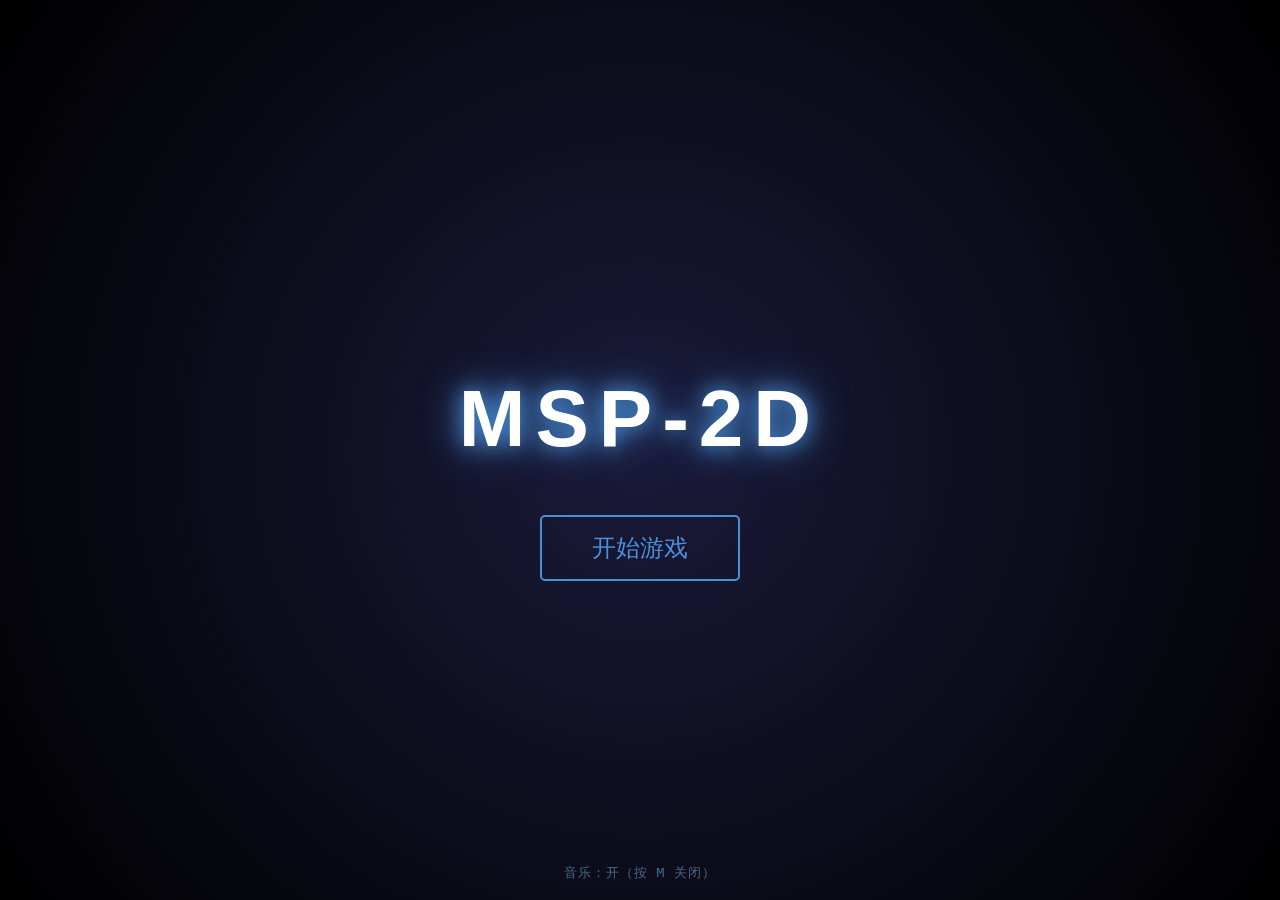
==== index.html @ 9df53781 "chore: 项目初始化 - 主菜单 index.html（含 BGM 播放 / M 键开关） - 组织信息与 logo - 背景音乐 miaosic/BGM-Higher.mp3 - .gitign" ====
<!DOCTYPE html>
<html lang="zh-CN">
<head>
    <meta charset="UTF-8">
    <meta name="viewport" content="width=device-width, initial-scale=1.0, maximum-scale=1.0, user-scalable=no">
    <title>MSP2D - 主菜单</title>
    <style>
        body {
            margin: 0;
            background: radial-gradient(circle at center, #1a1a3a 0%, #000 100%);
            display: flex;
            flex-direction: column;
            justify-content: center;
            align-items: center;
            height: 100vh;
            font-family: 'Segoe UI', sans-serif;
            color: white;
            overflow: hidden;
        }
        h1 {
            font-size: 80px;
            letter-spacing: 10px;
            text-shadow: 0 0 20px #4a90d9, 0 0 40px #4a90d9;
            margin-bottom: 50px;
            animation: pulse 3s infinite alternate;
        }
        @keyframes pulse {
            0% { opacity: 0.8; }
            100% { opacity: 1; }
        }
        .btn {
            padding: 15px 50px;
            font-size: 24px;
            background: transparent;
            color: #4a90d9;
            border: 2px solid #4a90d9;
            border-radius: 5px;
            cursor: pointer;
            transition: all 0.3s;
            text-decoration: none;
        }
        .btn:hover {
            background: #4a90d9;
            color: #fff;
            box-shadow: 0 0 30px #4a90d9;
        }
        #bgm-hint {
            position: absolute; bottom: 18px; left: 50%; transform: translateX(-50%);
            color: #4a6a8a; font-size: 13px; font-family: monospace;
            letter-spacing: 1px; pointer-events: none;
        }
    </style>
</head>
<body>
    <h1>MSP-2D</h1>
    <a href="play-main.html" class="btn">开始游戏</a>
    <div id="bgm-hint">音乐加载中...</div>

    <script>
        // ==================== 背景音乐：miaosic / Higher ====================
        const bgm = new Audio('miaosic/BGM-Higher.mp3');
        bgm.loop = true;
        bgm.volume = 0.45;

        let bgmMuted = false;
        try { bgmMuted = localStorage.getItem('msp2d-bgm-muted') === '1'; } catch (e) {}

        function startBgm() {
            if (bgmMuted) return;
            try {
                const p = bgm.play();
                if (p && p.catch) p.catch(() => {});   // 浏览器不让自动播放就先算了
            } catch (e) {}
        }

        // 浏览器规定：必须先有用户操作（点击 / 按键）才允许放声音
        window.addEventListener('pointerdown', startBgm);
        window.addEventListener('keydown', startBgm);
        startBgm();   // 有些浏览器允许直接播，先试一次

        function updateBgmHint() {
            const el = document.getElementById('bgm-hint');
            if (!el) return;
            el.innerText = bgmMuted ? '音乐：关（按 M 打开）' : '音乐：开（按 M 关闭）';
        }

        function toggleBgm() {
            bgmMuted = !bgmMuted;
            try { localStorage.setItem('msp2d-bgm-muted', bgmMuted ? '1' : '0'); } catch (e) {}
            if (bgmMuted) {
                bgm.pause();
            } else {
                bgm.volume = 0.45;
                startBgm();
            }
            updateBgmHint();
        }

        window.addEventListener('keydown', (e) => { if (e.code === 'KeyM') toggleBgm(); });
        if (bgmMuted) bgm.volume = 0;
        updateBgmHint();
    </script>
</body>
</html>
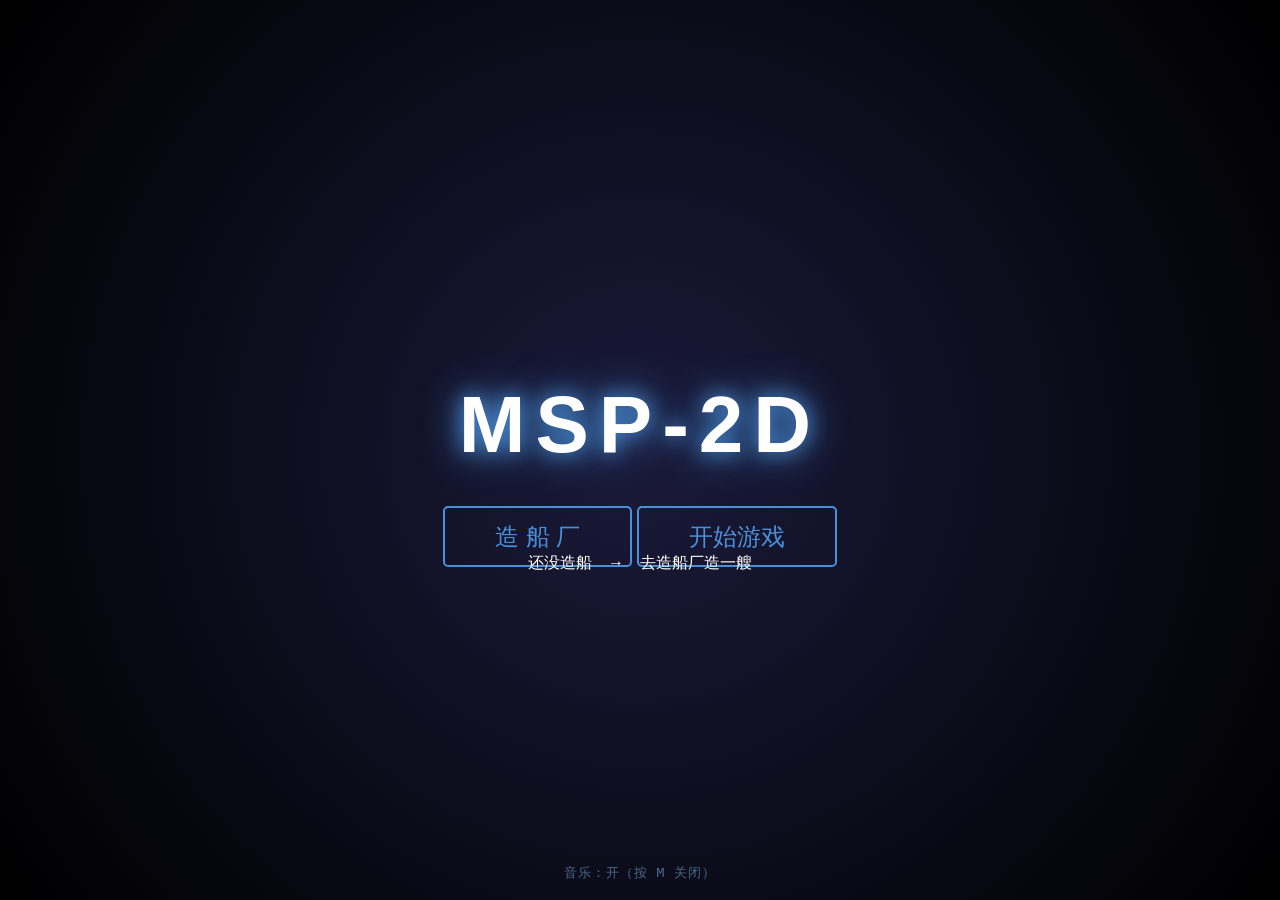
==== commit 9086a113: "feat(build): 造船厂 + 部件化飞船 + 更大的星球 新页面 build.html（造船厂）： - 自由摆放式：左侧部件库，中间网格画布，拖动放置 - 三种部件：控制舱 / 燃料箱 / 发" ====
--- a/index.html
+++ b/index.html
@@ -43,6 +43,11 @@
             background: #4a90d9;
             color: #fff;
             box-shadow: 0 0 30px #4a90d9;
+        .menu-row { display: flex; gap: 22px; flex-wrap: wrap; justify-content: center; }
+        #ship-line {
+            margin-top: 26px; color: #6b86a6; font-size: 14px;
+            font-family: monospace; letter-spacing: 1px;
+        }
         }
         #bgm-hint {
             position: absolute; bottom: 18px; left: 50%; transform: translateX(-50%);
@@ -53,7 +58,11 @@
 </head>
 <body>
     <h1>MSP-2D</h1>
-    <a href="play-main.html" class="btn">开始游戏</a>
+    <div class="menu-row">
+        <a href="build.html" class="btn">造 船 厂</a>
+        <a href="play-main.html" class="btn">开始游戏</a>
+    </div>
+    <div id="ship-line">当前飞船：读取中...</div>
     <div id="bgm-hint">音乐加载中...</div>
 
     <script>
@@ -97,6 +106,37 @@
         }
 
         window.addEventListener('keydown', (e) => { if (e.code === 'KeyM') toggleBgm(); });
+
+        // ==================== 显示当前飞船 ====================
+        (async function showShip() {
+            const el = document.getElementById('ship-line');
+            let ship = null;
+            try {
+                const r = await fetch('/api/ship');
+                const d = await r.json();
+                if (d && d.ship) ship = d.ship;
+            } catch (e) { /* 没服务器就读本地的 */ }
+            if (!ship) {
+                try {
+                    const raw = localStorage.getItem('msp2d-ship');
+                    if (raw) ship = JSON.parse(raw);
+                } catch (e) {}
+            }
+            if (!ship || !Array.isArray(ship.parts) || ship.parts.length === 0) {
+                el.innerText = '还没造船　→　去造船厂造一艘';
+                return;
+            }
+            const n = { capsule: 0, tank: 0, engine: 0 };
+            let mass = 0, thrust = 0, fuel = 0;
+            for (const p of ship.parts) {
+                if (p.type === 'capsule') { n.capsule++; mass += 30; }
+                if (p.type === 'tank') { n.tank++; mass += 20; fuel += 40; }
+                if (p.type === 'engine') { n.engine++; mass += 25; thrust += 80000; }
+            }
+            el.innerText = '当前飞船：' + (ship.name || '无名')
+                + '　|　控制舱 ' + n.capsule + '　燃料箱 ' + n.tank + '　发动机 ' + n.engine
+                + '　|　质量 ' + (mass + fuel) + '　推力 ' + thrust;
+        })();
         if (bgmMuted) bgm.volume = 0;
         updateBgmHint();
     </script>
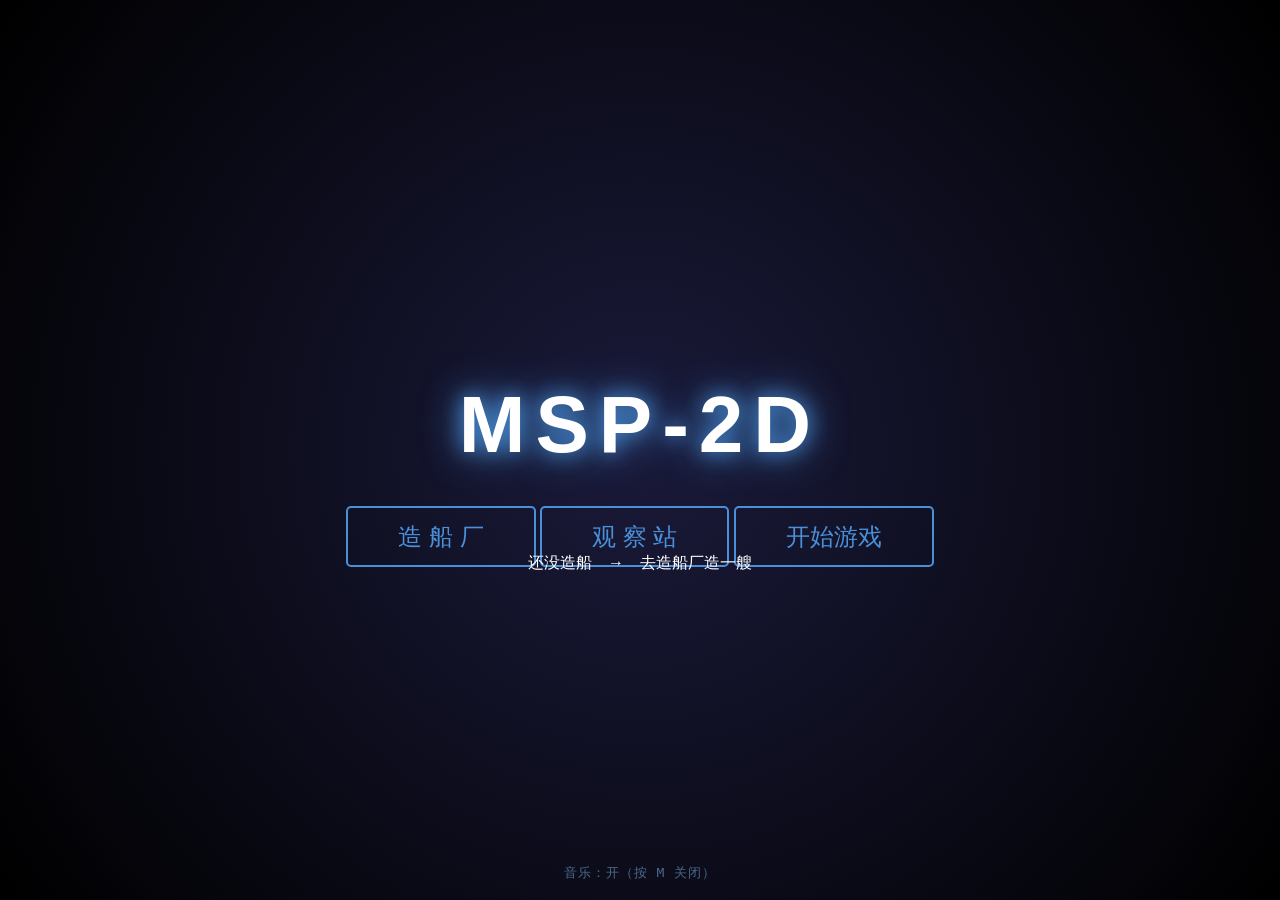
==== commit d3ca5b68: "﻿feat(station): 喵星地面观察站 —— 航天器管理页 新页面 station.html： - 顶部显示当前星球（半径、是否服务器在线） - 列出所有航天器：玩家操控的那艘 + 分离出去的" ====
--- a/index.html
+++ b/index.html
@@ -1,144 +1,146 @@
-<!DOCTYPE html>
-<html lang="zh-CN">
-<head>
-    <meta charset="UTF-8">
-    <meta name="viewport" content="width=device-width, initial-scale=1.0, maximum-scale=1.0, user-scalable=no">
-    <title>MSP2D - 主菜单</title>
-    <style>
-        body {
-            margin: 0;
-            background: radial-gradient(circle at center, #1a1a3a 0%, #000 100%);
-            display: flex;
-            flex-direction: column;
-            justify-content: center;
-            align-items: center;
-            height: 100vh;
-            font-family: 'Segoe UI', sans-serif;
-            color: white;
-            overflow: hidden;
-        }
-        h1 {
-            font-size: 80px;
-            letter-spacing: 10px;
-            text-shadow: 0 0 20px #4a90d9, 0 0 40px #4a90d9;
-            margin-bottom: 50px;
-            animation: pulse 3s infinite alternate;
-        }
-        @keyframes pulse {
-            0% { opacity: 0.8; }
-            100% { opacity: 1; }
-        }
-        .btn {
-            padding: 15px 50px;
-            font-size: 24px;
-            background: transparent;
-            color: #4a90d9;
-            border: 2px solid #4a90d9;
-            border-radius: 5px;
-            cursor: pointer;
-            transition: all 0.3s;
-            text-decoration: none;
-        }
-        .btn:hover {
-            background: #4a90d9;
-            color: #fff;
-            box-shadow: 0 0 30px #4a90d9;
-        .menu-row { display: flex; gap: 22px; flex-wrap: wrap; justify-content: center; }
-        #ship-line {
-            margin-top: 26px; color: #6b86a6; font-size: 14px;
-            font-family: monospace; letter-spacing: 1px;
-        }
-        }
-        #bgm-hint {
-            position: absolute; bottom: 18px; left: 50%; transform: translateX(-50%);
-            color: #4a6a8a; font-size: 13px; font-family: monospace;
-            letter-spacing: 1px; pointer-events: none;
-        }
-    </style>
-</head>
-<body>
-    <h1>MSP-2D</h1>
-    <div class="menu-row">
-        <a href="build.html" class="btn">造 船 厂</a>
-        <a href="play-main.html" class="btn">开始游戏</a>
-    </div>
-    <div id="ship-line">当前飞船：读取中...</div>
-    <div id="bgm-hint">音乐加载中...</div>
-
-    <script>
-        // ==================== 背景音乐：miaosic / Higher ====================
-        const bgm = new Audio('miaosic/BGM-Higher.mp3');
-        bgm.loop = true;
-        bgm.volume = 0.45;
-
-        let bgmMuted = false;
-        try { bgmMuted = localStorage.getItem('msp2d-bgm-muted') === '1'; } catch (e) {}
-
-        function startBgm() {
-            if (bgmMuted) return;
-            try {
-                const p = bgm.play();
-                if (p && p.catch) p.catch(() => {});   // 浏览器不让自动播放就先算了
-            } catch (e) {}
-        }
-
-        // 浏览器规定：必须先有用户操作（点击 / 按键）才允许放声音
-        window.addEventListener('pointerdown', startBgm);
-        window.addEventListener('keydown', startBgm);
-        startBgm();   // 有些浏览器允许直接播，先试一次
-
-        function updateBgmHint() {
-            const el = document.getElementById('bgm-hint');
-            if (!el) return;
-            el.innerText = bgmMuted ? '音乐：关（按 M 打开）' : '音乐：开（按 M 关闭）';
-        }
-
-        function toggleBgm() {
-            bgmMuted = !bgmMuted;
-            try { localStorage.setItem('msp2d-bgm-muted', bgmMuted ? '1' : '0'); } catch (e) {}
-            if (bgmMuted) {
-                bgm.pause();
-            } else {
-                bgm.volume = 0.45;
-                startBgm();
-            }
-            updateBgmHint();
-        }
-
-        window.addEventListener('keydown', (e) => { if (e.code === 'KeyM') toggleBgm(); });
-
-        // ==================== 显示当前飞船 ====================
-        (async function showShip() {
-            const el = document.getElementById('ship-line');
-            let ship = null;
-            try {
-                const r = await fetch('/api/ship');
-                const d = await r.json();
-                if (d && d.ship) ship = d.ship;
-            } catch (e) { /* 没服务器就读本地的 */ }
-            if (!ship) {
-                try {
-                    const raw = localStorage.getItem('msp2d-ship');
-                    if (raw) ship = JSON.parse(raw);
-                } catch (e) {}
-            }
-            if (!ship || !Array.isArray(ship.parts) || ship.parts.length === 0) {
-                el.innerText = '还没造船　→　去造船厂造一艘';
-                return;
-            }
-            const n = { capsule: 0, tank: 0, engine: 0 };
-            let mass = 0, thrust = 0, fuel = 0;
-            for (const p of ship.parts) {
-                if (p.type === 'capsule') { n.capsule++; mass += 30; }
-                if (p.type === 'tank') { n.tank++; mass += 20; fuel += 40; }
-                if (p.type === 'engine') { n.engine++; mass += 25; thrust += 80000; }
-            }
-            el.innerText = '当前飞船：' + (ship.name || '无名')
-                + '　|　控制舱 ' + n.capsule + '　燃料箱 ' + n.tank + '　发动机 ' + n.engine
-                + '　|　质量 ' + (mass + fuel) + '　推力 ' + thrust;
-        })();
-        if (bgmMuted) bgm.volume = 0;
-        updateBgmHint();
-    </script>
-</body>
+<!DOCTYPE html>
+<html lang="zh-CN">
+<head>
+    <meta charset="UTF-8">
+    <meta name="viewport" content="width=device-width, initial-scale=1.0, maximum-scale=1.0, user-scalable=no">
+    <title>MSP2D - 主菜单</title>
+    <style>
+        body {
+            margin: 0;
+            background: radial-gradient(circle at center, #1a1a3a 0%, #000 100%);
+            display: flex;
+            flex-direction: column;
+            justify-content: center;
+            align-items: center;
+            height: 100vh;
+            font-family: 'Segoe UI', sans-serif;
+            color: white;
+            overflow: hidden;
+        }
+        h1 {
+            font-size: 80px;
+            letter-spacing: 10px;
+            text-shadow: 0 0 20px #4a90d9, 0 0 40px #4a90d9;
+            margin-bottom: 50px;
+            animation: pulse 3s infinite alternate;
+        }
+        @keyframes pulse {
+            0% { opacity: 0.8; }
+            100% { opacity: 1; }
+        }
+        .btn {
+            padding: 15px 50px;
+            font-size: 24px;
+            background: transparent;
+            color: #4a90d9;
+            border: 2px solid #4a90d9;
+            border-radius: 5px;
+            cursor: pointer;
+            transition: all 0.3s;
+            text-decoration: none;
+        }
+        .btn:hover {
+            background: #4a90d9;
+            color: #fff;
+            box-shadow: 0 0 30px #4a90d9;
+        .menu-row { display: flex; gap: 22px; flex-wrap: wrap; justify-content: center; }
+        #ship-line {
+            margin-top: 26px; color: #6b86a6; font-size: 14px;
+            font-family: monospace; letter-spacing: 1px;
+        }
+        }
+        #bgm-hint {
+            position: absolute; bottom: 18px; left: 50%; transform: translateX(-50%);
+            color: #4a6a8a; font-size: 13px; font-family: monospace;
+            letter-spacing: 1px; pointer-events: none;
+        }
+    </style>
+</head>
+<body>
+    <h1>MSP-2D</h1>
+    <div class="menu-row">
+        <a href="build.html" class="btn">造 船 厂</a>+
+        <a href="station.html" class="btn">观 察 站</a>
+        <a href="play-main.html" class="btn">开始游戏</a>
+    </div>
+    <div id="ship-line">当前飞船：读取中...</div>
+    <div id="bgm-hint">音乐加载中...</div>
+
+    <script>
+        // ==================== 背景音乐：miaosic / Higher ====================
+        const bgm = new Audio('miaosic/BGM-Higher.mp3');
+        bgm.loop = true;
+        bgm.volume = 0.45;
+
+        let bgmMuted = false;
+        try { bgmMuted = localStorage.getItem('msp2d-bgm-muted') === '1'; } catch (e) {}
+
+        function startBgm() {
+            if (bgmMuted) return;
+            try {
+                const p = bgm.play();
+                if (p && p.catch) p.catch(() => {});   // 浏览器不让自动播放就先算了
+            } catch (e) {}
+        }
+
+        // 浏览器规定：必须先有用户操作（点击 / 按键）才允许放声音
+        window.addEventListener('pointerdown', startBgm);
+        window.addEventListener('keydown', startBgm);
+        startBgm();   // 有些浏览器允许直接播，先试一次
+
+        function updateBgmHint() {
+            const el = document.getElementById('bgm-hint');
+            if (!el) return;
+            el.innerText = bgmMuted ? '音乐：关（按 M 打开）' : '音乐：开（按 M 关闭）';
+        }
+
+        function toggleBgm() {
+            bgmMuted = !bgmMuted;
+            try { localStorage.setItem('msp2d-bgm-muted', bgmMuted ? '1' : '0'); } catch (e) {}
+            if (bgmMuted) {
+                bgm.pause();
+            } else {
+                bgm.volume = 0.45;
+                startBgm();
+            }
+            updateBgmHint();
+        }
+
+        window.addEventListener('keydown', (e) => { if (e.code === 'KeyM') toggleBgm(); });
+
+        // ==================== 显示当前飞船 ====================
+        (async function showShip() {
+            const el = document.getElementById('ship-line');
+            let ship = null;
+            try {
+                const r = await fetch('/api/ship');
+                const d = await r.json();
+                if (d && d.ship) ship = d.ship;
+            } catch (e) { /* 没服务器就读本地的 */ }
+            if (!ship) {
+                try {
+                    const raw = localStorage.getItem('msp2d-ship');
+                    if (raw) ship = JSON.parse(raw);
+                } catch (e) {}
+            }
+            if (!ship || !Array.isArray(ship.parts) || ship.parts.length === 0) {
+                el.innerText = '还没造船　→　去造船厂造一艘';
+                return;
+            }
+            const n = { capsule: 0, tank: 0, engine: 0 };
+            let mass = 0, thrust = 0, fuel = 0;
+            for (const p of ship.parts) {
+                if (p.type === 'capsule') { n.capsule++; mass += 30; }
+                if (p.type === 'tank') { n.tank++; mass += 20; fuel += 40; }
+                if (p.type === 'engine') { n.engine++; mass += 25; thrust += 80000; }
+            }
+            el.innerText = '当前飞船：' + (ship.name || '无名')
+                + '　|　控制舱 ' + n.capsule + '　燃料箱 ' + n.tank + '　发动机 ' + n.engine
+                + '　|　质量 ' + (mass + fuel) + '　推力 ' + thrust;
+        })();
+        if (bgmMuted) bgm.volume = 0;
+        updateBgmHint();
+    </script>
+</body>
 </html>
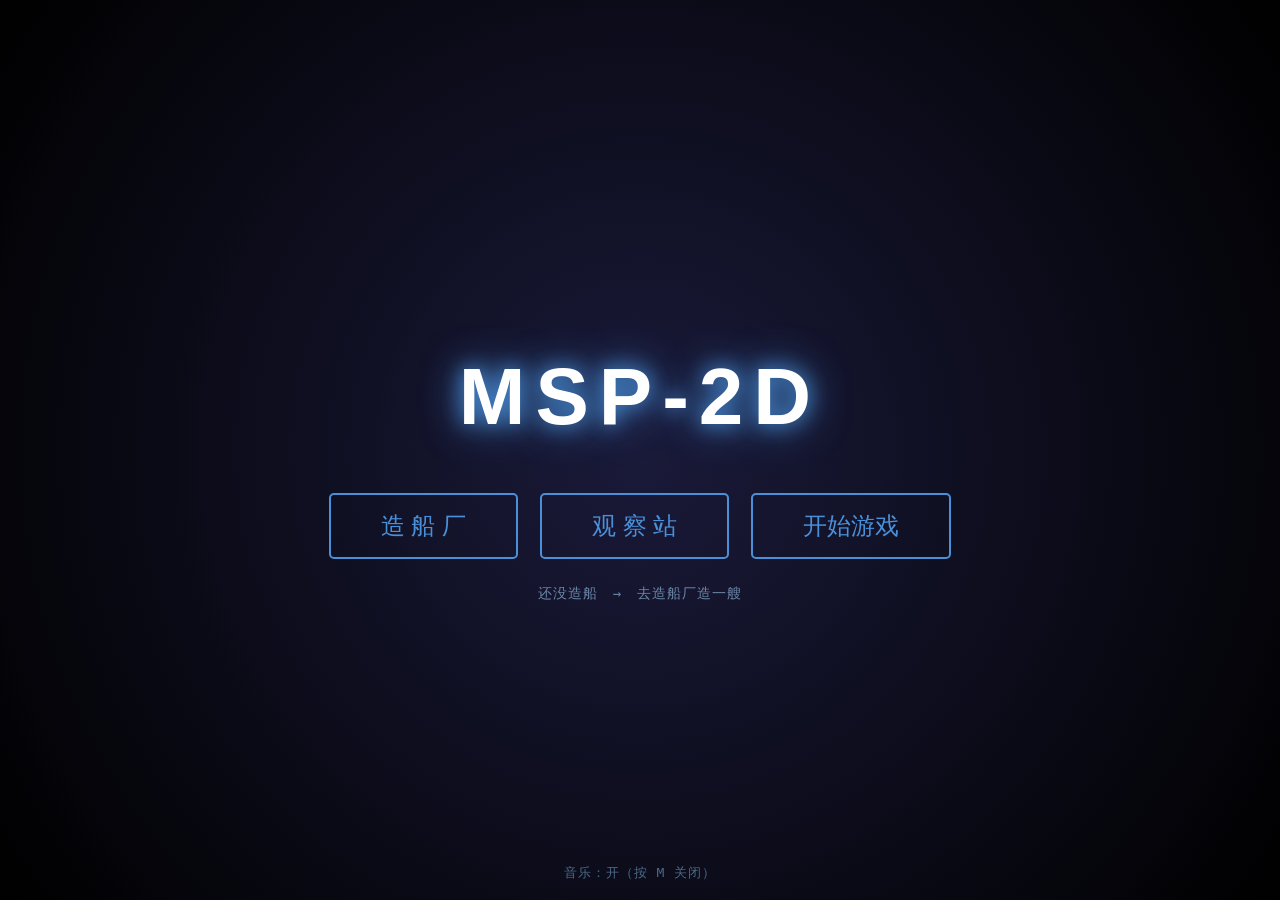
==== commit 6e1aaf38: "fix: 尺度改为 1px=1m、修复手感/损毁/UI 遮挡，加本局任务自动存档 - 尺度：M_PER_PX 50 -> 1，飞船变回正常大小(14x49m)，发射时屏幕可见移动；推力/阻力/星球半径" ====
--- a/index.html
+++ b/index.html
@@ -43,11 +43,11 @@
             background: #4a90d9;
             color: #fff;
             box-shadow: 0 0 30px #4a90d9;
+        }
         .menu-row { display: flex; gap: 22px; flex-wrap: wrap; justify-content: center; }
         #ship-line {
             margin-top: 26px; color: #6b86a6; font-size: 14px;
             font-family: monospace; letter-spacing: 1px;
-        }
         }
         #bgm-hint {
             position: absolute; bottom: 18px; left: 50%; transform: translateX(-50%);
@@ -133,7 +133,7 @@
             for (const p of ship.parts) {
                 if (p.type === 'capsule') { n.capsule++; mass += 30; }
                 if (p.type === 'tank') { n.tank++; mass += 20; fuel += 40; }
-                if (p.type === 'engine') { n.engine++; mass += 25; thrust += 80000; }
+                if (p.type === 'engine') { n.engine++; mass += 25; thrust += 1000; }
             }
             el.innerText = '当前飞船：' + (ship.name || '无名')
                 + '　|　控制舱 ' + n.capsule + '　燃料箱 ' + n.tank + '　发动机 ' + n.engine
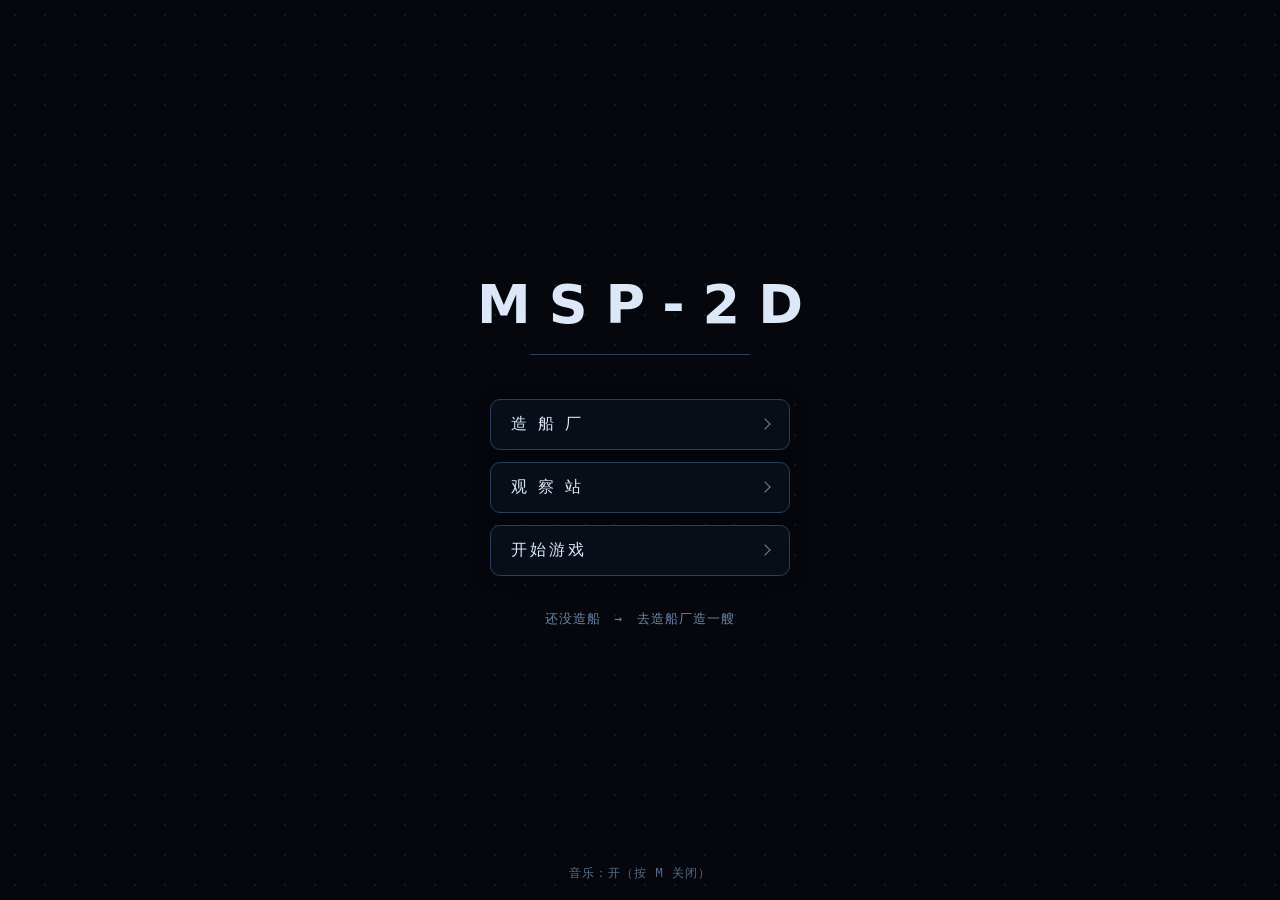
==== commit 609ac8af: "feat(ui): 全面 UI 重构 —— 去控制台风、按操作逻辑重组布局 设计语言（四页统一 tokens）：深色玻璃面板 + 1px 边框 + 语义色变量 + mono 数据字体/sans 标签双" ====
--- a/index.html
+++ b/index.html
@@ -1,146 +1,162 @@
-<!DOCTYPE html>
-<html lang="zh-CN">
-<head>
-    <meta charset="UTF-8">
-    <meta name="viewport" content="width=device-width, initial-scale=1.0, maximum-scale=1.0, user-scalable=no">
-    <title>MSP2D - 主菜单</title>
-    <style>
-        body {
-            margin: 0;
-            background: radial-gradient(circle at center, #1a1a3a 0%, #000 100%);
-            display: flex;
-            flex-direction: column;
-            justify-content: center;
-            align-items: center;
-            height: 100vh;
-            font-family: 'Segoe UI', sans-serif;
-            color: white;
-            overflow: hidden;
-        }
-        h1 {
-            font-size: 80px;
-            letter-spacing: 10px;
-            text-shadow: 0 0 20px #4a90d9, 0 0 40px #4a90d9;
-            margin-bottom: 50px;
-            animation: pulse 3s infinite alternate;
-        }
-        @keyframes pulse {
-            0% { opacity: 0.8; }
-            100% { opacity: 1; }
-        }
-        .btn {
-            padding: 15px 50px;
-            font-size: 24px;
-            background: transparent;
-            color: #4a90d9;
-            border: 2px solid #4a90d9;
-            border-radius: 5px;
-            cursor: pointer;
-            transition: all 0.3s;
-            text-decoration: none;
-        }
-        .btn:hover {
-            background: #4a90d9;
-            color: #fff;
-            box-shadow: 0 0 30px #4a90d9;
-        }
-        .menu-row { display: flex; gap: 22px; flex-wrap: wrap; justify-content: center; }
-        #ship-line {
-            margin-top: 26px; color: #6b86a6; font-size: 14px;
-            font-family: monospace; letter-spacing: 1px;
-        }
-        #bgm-hint {
-            position: absolute; bottom: 18px; left: 50%; transform: translateX(-50%);
-            color: #4a6a8a; font-size: 13px; font-family: monospace;
-            letter-spacing: 1px; pointer-events: none;
-        }
-    </style>
-</head>
-<body>
-    <h1>MSP-2D</h1>
-    <div class="menu-row">
-        <a href="build.html" class="btn">造 船 厂</a>-
-        <a href="station.html" class="btn">观 察 站</a>
-        <a href="play-main.html" class="btn">开始游戏</a>
-    </div>
-    <div id="ship-line">当前飞船：读取中...</div>
-    <div id="bgm-hint">音乐加载中...</div>
-
-    <script>
-        // ==================== 背景音乐：miaosic / Higher ====================
-        const bgm = new Audio('miaosic/BGM-Higher.mp3');
-        bgm.loop = true;
-        bgm.volume = 0.45;
-
-        let bgmMuted = false;
-        try { bgmMuted = localStorage.getItem('msp2d-bgm-muted') === '1'; } catch (e) {}
-
-        function startBgm() {
-            if (bgmMuted) return;
-            try {
-                const p = bgm.play();
-                if (p && p.catch) p.catch(() => {});   // 浏览器不让自动播放就先算了
-            } catch (e) {}
-        }
-
-        // 浏览器规定：必须先有用户操作（点击 / 按键）才允许放声音
-        window.addEventListener('pointerdown', startBgm);
-        window.addEventListener('keydown', startBgm);
-        startBgm();   // 有些浏览器允许直接播，先试一次
-
-        function updateBgmHint() {
-            const el = document.getElementById('bgm-hint');
-            if (!el) return;
-            el.innerText = bgmMuted ? '音乐：关（按 M 打开）' : '音乐：开（按 M 关闭）';
-        }
-
-        function toggleBgm() {
-            bgmMuted = !bgmMuted;
-            try { localStorage.setItem('msp2d-bgm-muted', bgmMuted ? '1' : '0'); } catch (e) {}
-            if (bgmMuted) {
-                bgm.pause();
-            } else {
-                bgm.volume = 0.45;
-                startBgm();
-            }
-            updateBgmHint();
-        }
-
-        window.addEventListener('keydown', (e) => { if (e.code === 'KeyM') toggleBgm(); });
-
-        // ==================== 显示当前飞船 ====================
-        (async function showShip() {
-            const el = document.getElementById('ship-line');
-            let ship = null;
-            try {
-                const r = await fetch('/api/ship');
-                const d = await r.json();
-                if (d && d.ship) ship = d.ship;
-            } catch (e) { /* 没服务器就读本地的 */ }
-            if (!ship) {
-                try {
-                    const raw = localStorage.getItem('msp2d-ship');
-                    if (raw) ship = JSON.parse(raw);
-                } catch (e) {}
-            }
-            if (!ship || !Array.isArray(ship.parts) || ship.parts.length === 0) {
-                el.innerText = '还没造船　→　去造船厂造一艘';
-                return;
-            }
-            const n = { capsule: 0, tank: 0, engine: 0 };
-            let mass = 0, thrust = 0, fuel = 0;
-            for (const p of ship.parts) {
-                if (p.type === 'capsule') { n.capsule++; mass += 30; }
-                if (p.type === 'tank') { n.tank++; mass += 20; fuel += 40; }
-                if (p.type === 'engine') { n.engine++; mass += 25; thrust += 1000; }
-            }
-            el.innerText = '当前飞船：' + (ship.name || '无名')
-                + '　|　控制舱 ' + n.capsule + '　燃料箱 ' + n.tank + '　发动机 ' + n.engine
-                + '　|　质量 ' + (mass + fuel) + '　推力 ' + thrust;
-        })();
-        if (bgmMuted) bgm.volume = 0;
-        updateBgmHint();
-    </script>
-</body>
-</html>+<!DOCTYPE html>
+<html lang="zh-CN">
+<head>
+    <meta charset="UTF-8">
+    <meta name="viewport" content="width=device-width, initial-scale=1.0, maximum-scale=1.0, user-scalable=no">
+    <title>MSP2D - 主菜单</title>
+    <style>
+        /* ==================== 设计 tokens（与 play-main.html 同一套） ==================== */
+        :root {
+            --panel: rgba(10, 16, 28, .82);
+            --line: #2a3f5f;
+            --line-soft: rgba(42, 63, 95, .55);
+            --blue: #4a90d9;
+            --amber: #ffc35c;
+            --text: #dce8f7;
+            --dim: #6b86a6;
+            --mono: ui-monospace, 'Cascadia Mono', 'JetBrains Mono', Consolas, monospace;
+            --sans: 'Segoe UI', system-ui, 'PingFang SC', 'Microsoft YaHei', sans-serif;
+            --shadow: 0 2px 16px rgba(0, 0, 0, .35);
+        }
+        * { box-sizing: border-box; }
+        body {
+            margin: 0; height: 100vh; overflow: hidden;
+            display: flex; flex-direction: column; justify-content: center; align-items: center;
+            background: #05070d; color: var(--text); font-family: var(--sans);
+            -webkit-tap-highlight-color: transparent;
+        }
+        /* 极淡的坐标点阵，给黑底一点「任务控制台」的质感 */
+        body::before {
+            content: ''; position: fixed; inset: 0; pointer-events: none;
+            background-image: radial-gradient(rgba(124, 160, 205, .13) 1px, transparent 1.5px);
+            background-size: 30px 30px;
+        }
+        header { text-align: center; margin-bottom: 44px; position: relative; }
+        h1 {
+            margin: 0; font-size: 54px; font-weight: 600;
+            letter-spacing: 18px; padding-left: 18px;   /* 抵消最后一个字母的间距，保持视觉居中 */
+            color: var(--text);
+        }
+        header .rule { width: 220px; height: 1px; background: var(--line); margin: 18px auto 0; }
+        .menu-row {
+            display: flex; flex-direction: column; gap: 12px; position: relative;
+            width: min(300px, calc(100vw - 40px));
+        }
+        .btn {
+            display: flex; align-items: center; justify-content: space-between;
+            padding: 14px 20px;
+            background: var(--panel); border: 1px solid var(--line); border-radius: 10px;
+            color: var(--text); font-size: 16px; letter-spacing: 3px; text-decoration: none;
+            box-shadow: var(--shadow); backdrop-filter: blur(8px); -webkit-backdrop-filter: blur(8px);
+            transition: border-color .2s, background .2s;
+        }
+        .btn::after {
+            content: ''; width: 7px; height: 7px; flex: none;
+            border-top: 1.5px solid var(--dim); border-right: 1.5px solid var(--dim);
+            transform: rotate(45deg);
+        }
+        .btn:hover { border-color: var(--blue); background: rgba(74, 144, 217, .1); }
+        .btn:hover::after { border-color: var(--blue); }
+        .btn:active { background: rgba(74, 144, 217, .18); }
+        #ship-line {
+            margin-top: 34px; color: var(--dim); font-size: 13px;
+            font-family: var(--mono); letter-spacing: 1px;
+            position: relative; text-align: center; padding: 0 20px;
+        }
+        #bgm-hint {
+            position: absolute; bottom: 18px; left: 50%; transform: translateX(-50%);
+            color: var(--dim); font-size: 12px; font-family: var(--mono);
+            letter-spacing: 1px; pointer-events: none; opacity: .8; white-space: nowrap;
+        }
+    </style>
+</head>
+<body>
+    <header>
+        <h1>MSP-2D</h1>
+        <div class="rule"></div>
+    </header>
+    <div class="menu-row">
+        <a href="build.html" class="btn">造 船 厂</a>
+        <a href="station.html" class="btn">观 察 站</a>
+        <a href="play-main.html" class="btn">开始游戏</a>
+    </div>
+    <div id="ship-line">当前飞船：读取中...</div>
+    <div id="bgm-hint">音乐加载中...</div>
+
+    <script>
+        // ==================== 背景音乐：miaosic / Higher ====================
+        const bgm = new Audio('miaosic/BGM-Higher.mp3');
+        bgm.loop = true;
+        bgm.volume = 0.45;
+
+        let bgmMuted = false;
+        try { bgmMuted = localStorage.getItem('msp2d-bgm-muted') === '1'; } catch (e) {}
+
+        function startBgm() {
+            if (bgmMuted) return;
+            try {
+                const p = bgm.play();
+                if (p && p.catch) p.catch(() => {});   // 浏览器不让自动播放就先算了
+            } catch (e) {}
+        }
+
+        // 浏览器规定：必须先有用户操作（点击 / 按键）才允许放声音
+        window.addEventListener('pointerdown', startBgm);
+        window.addEventListener('keydown', startBgm);
+        startBgm();   // 有些浏览器允许直接播，先试一次
+
+        function updateBgmHint() {
+            const el = document.getElementById('bgm-hint');
+            if (!el) return;
+            el.innerText = bgmMuted ? '音乐：关（按 M 打开）' : '音乐：开（按 M 关闭）';
+        }
+
+        function toggleBgm() {
+            bgmMuted = !bgmMuted;
+            try { localStorage.setItem('msp2d-bgm-muted', bgmMuted ? '1' : '0'); } catch (e) {}
+            if (bgmMuted) {
+                bgm.pause();
+            } else {
+                bgm.volume = 0.45;
+                startBgm();
+            }
+            updateBgmHint();
+        }
+
+        window.addEventListener('keydown', (e) => { if (e.code === 'KeyM') toggleBgm(); });
+
+        // ==================== 显示当前飞船 ====================
+        (async function showShip() {
+            const el = document.getElementById('ship-line');
+            let ship = null;
+            try {
+                const r = await fetch('/api/ship');
+                const d = await r.json();
+                if (d && d.ship) ship = d.ship;
+            } catch (e) { /* 没服务器就读本地的 */ }
+            if (!ship) {
+                try {
+                    const raw = localStorage.getItem('msp2d-ship');
+                    if (raw) ship = JSON.parse(raw);
+                } catch (e) {}
+            }
+            if (!ship || !Array.isArray(ship.parts) || ship.parts.length === 0) {
+                el.innerText = '还没造船　→　去造船厂造一艘';
+                return;
+            }
+            const n = { capsule: 0, tank: 0, engine: 0 };
+            let mass = 0, thrust = 0, fuel = 0;
+            for (const p of ship.parts) {
+                if (p.type === 'capsule') { n.capsule++; mass += 30; }
+                if (p.type === 'tank') { n.tank++; mass += 20; fuel += 40; }
+                if (p.type === 'engine') { n.engine++; mass += 25; thrust += 1000; }
+            }
+            el.innerText = '当前飞船：' + (ship.name || '无名')
+                + '　|　控制舱 ' + n.capsule + '　燃料箱 ' + n.tank + '　发动机 ' + n.engine
+                + '　|　质量 ' + (mass + fuel) + '　推力 ' + thrust;
+        })();
+        if (bgmMuted) bgm.volume = 0;
+        updateBgmHint();
+    </script>
+</body>
+</html>
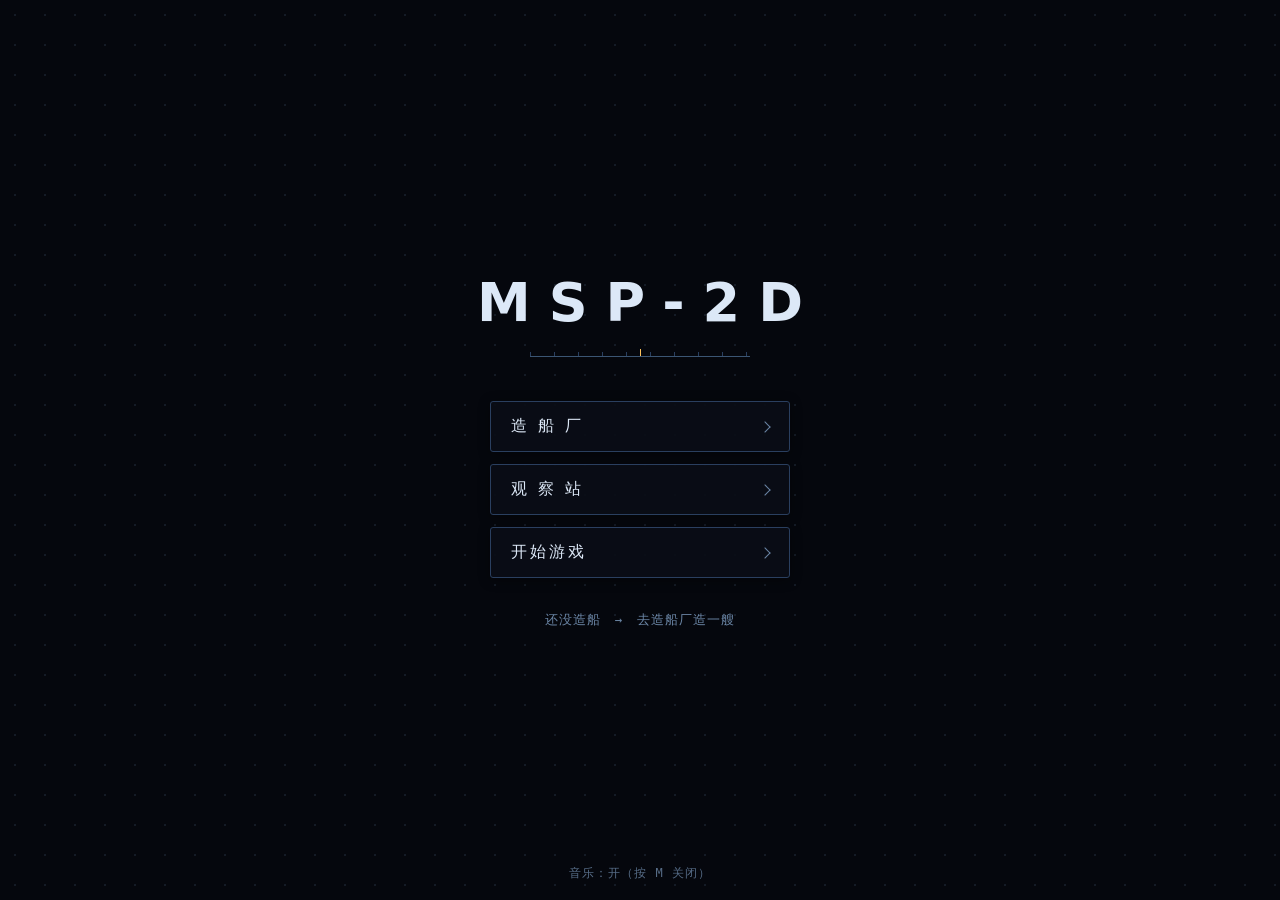
==== commit cceaf9b2: "feat(ui): 仪表化换皮第一笔 —— ui/shared.css 单一事实源 + 主菜单/飞行页 设计语言：任务控制台/机载仪表 OSD，反廉价蓝紫（禁紫/蓝紫渐变/彩色发光/满屏 blur）。" ====
--- a/index.html
+++ b/index.html
@@ -4,25 +4,14 @@
     <meta charset="UTF-8">
     <meta name="viewport" content="width=device-width, initial-scale=1.0, maximum-scale=1.0, user-scalable=no">
     <title>MSP2D - 主菜单</title>
+    <link rel="stylesheet" href="ui/shared.css">
     <style>
-        /* ==================== 设计 tokens（与 play-main.html 同一套） ==================== */
-        :root {
-            --panel: rgba(10, 16, 28, .82);
-            --line: #2a3f5f;
-            --line-soft: rgba(42, 63, 95, .55);
-            --blue: #4a90d9;
-            --amber: #ffc35c;
-            --text: #dce8f7;
-            --dim: #6b86a6;
-            --mono: ui-monospace, 'Cascadia Mono', 'JetBrains Mono', Consolas, monospace;
-            --sans: 'Segoe UI', system-ui, 'PingFang SC', 'Microsoft YaHei', sans-serif;
-            --shadow: 0 2px 16px rgba(0, 0, 0, .35);
-        }
+        /* 设计 tokens 在 ui/shared.css（唯一事实源），本页只留布局与组件皮肤 */
         * { box-sizing: border-box; }
         body {
             margin: 0; height: 100vh; overflow: hidden;
             display: flex; flex-direction: column; justify-content: center; align-items: center;
-            background: #05070d; color: var(--text); font-family: var(--sans);
+            background: var(--bg); color: var(--text); font-family: var(--sans);
             -webkit-tap-highlight-color: transparent;
         }
         /* 极淡的坐标点阵，给黑底一点「任务控制台」的质感 */
@@ -37,7 +26,19 @@
             letter-spacing: 18px; padding-left: 18px;   /* 抵消最后一个字母的间距，保持视觉居中 */
             color: var(--text);
         }
-        header .rule { width: 220px; height: 1px; background: var(--line); margin: 18px auto 0; }
+        header .rule {
+            width: 220px; height: 7px; margin: 16px auto 0; position: relative;
+            border-bottom: 1px solid var(--line-strong);
+        }
+        /* 刻度尺线：基线上等距短刻度，中央一枚琥珀长针 */
+        header .rule::before {
+            content: ''; position: absolute; left: 0; right: 0; bottom: 0; height: 4px;
+            background: repeating-linear-gradient(90deg, var(--line) 0 1px, transparent 1px 24px);
+        }
+        header .rule::after {
+            content: ''; position: absolute; left: 50%; bottom: 0; width: 1px; height: 7px;
+            background: var(--amber);
+        }
         .menu-row {
             display: flex; flex-direction: column; gap: 12px; position: relative;
             width: min(300px, calc(100vw - 40px));
@@ -45,22 +46,26 @@
         .btn {
             display: flex; align-items: center; justify-content: space-between;
             padding: 14px 20px;
-            background: var(--panel); border: 1px solid var(--line); border-radius: 10px;
+            background: var(--panel); border: 1px solid var(--line); border-radius: 3px;
             color: var(--text); font-size: 16px; letter-spacing: 3px; text-decoration: none;
-            box-shadow: var(--shadow); backdrop-filter: blur(8px); -webkit-backdrop-filter: blur(8px);
-            transition: border-color .2s, background .2s;
+            box-shadow: var(--shadow);
+            transition: border-color .14s ease-out, background .14s ease-out, box-shadow .14s ease-out;
         }
         .btn::after {
             content: ''; width: 7px; height: 7px; flex: none;
             border-top: 1.5px solid var(--dim); border-right: 1.5px solid var(--dim);
             transform: rotate(45deg);
         }
-        .btn:hover { border-color: var(--blue); background: rgba(74, 144, 217, .1); }
+        .btn:hover {
+            border-color: var(--blue); background: rgba(74, 144, 217, .1);
+            box-shadow: inset 2px 0 0 var(--amber), var(--shadow);   /* 左缘琥珀滑条 */
+        }
         .btn:hover::after { border-color: var(--blue); }
         .btn:active { background: rgba(74, 144, 217, .18); }
         #ship-line {
-            margin-top: 34px; color: var(--dim); font-size: 13px;
+            margin-top: 34px; color: var(--dim); font-size: 12.5px;
             font-family: var(--mono); letter-spacing: 1px;
+            font-variant-numeric: tabular-nums;
             position: relative; text-align: center; padding: 0 20px;
         }
         #bgm-hint {
--- a/ui/shared.css
+++ b/ui/shared.css
@@ -0,0 +1,75 @@
+/* ============================================================
+   MSP-2D 全局 UI tokens + 原语（唯一事实源）
+   四页统一 <link rel="stylesheet" href="ui/shared.css">；
+   各页 <style> 只留页面专属布局，不再自带 tokens 拷贝。
+
+   设计语言：任务控制台 / 机载仪表 OSD ——
+   实面石板底、3px 方角、四角括号、表头刻度、单一琥珀强调。
+   禁：紫 / 蓝紫渐变 / 彩色发光 / 满屏玻璃 blur（弹层才许 2px）。
+   ============================================================ */
+
+:root {
+    /* ---- 表面：三层实面。画布里的宇宙是唯一「彩色区」，面板全部压暗压实 ---- */
+    --bg: #05070d;
+    --surf-1: rgba(10, 14, 22, .92);   /* L1 读出面：HUD 面板 / 统计 / chips */
+    --surf-2: #0c1119;                 /* L2 结构面：顶栏 / 侧栏 */
+    --surf-3: #0b1018;                 /* L3 弹层：成就 / 暂停 / 帮助 */
+
+    /* ---- 线阶：三档，越亮越「重要」 ---- */
+    --line-strong: #3b5573;
+    --line: #2a3f5f;
+    --line-dim: rgba(42, 63, 95, .35);
+
+    /* ---- 语义色（纪律：蓝只做身份色/hover 描边；琥珀唯一强调；绿红只表状态） ---- */
+    --blue: #4a90d9;
+    --amber: #ffc35c;
+    --red: #ff6a6a;
+    --green: #45c46e;
+
+    /* ---- 文字 ---- */
+    --text: #dce8f7;
+    --dim: #6b86a6;
+    --mono: ui-monospace, 'Cascadia Mono', 'JetBrains Mono', Consolas, monospace;
+    --sans: 'Segoe UI', system-ui, 'PingFang SC', 'Microsoft YaHei', sans-serif;
+
+    /* ---- 兼容别名：页面旧规则里的 var(--panel) 等先指到新表面，逐步清退 ---- */
+    --panel: var(--surf-1);
+    --panel-solid: var(--surf-3);
+    --line-soft: var(--line-dim);
+    --shadow: 0 2px 12px rgba(0, 0, 0, .4);
+
+    /* ---- 微纹理：3px 扫描线、2% 透明度——低于可注意阈值，只贡献材质 ---- */
+    --scan: repeating-linear-gradient(0deg, rgba(255, 255, 255, .02) 0 1px, transparent 1px 3px);
+}
+
+/* ---- 面板表头：2px 琥珀 tick + 字距标签 + 发丝分隔线 ---- */
+.msp-hd {
+    display: flex; align-items: center; gap: 8px;
+    color: var(--dim); font-size: 11px; letter-spacing: .12em;
+    padding-bottom: 8px; margin-bottom: 8px;
+    border-bottom: 1px solid var(--line-dim);
+}
+.msp-hd::before {
+    content: ''; width: 2px; height: 10px; flex: none;
+    background: var(--amber);
+}
+
+/* ---- 四角括号（对角两枚）：宿主需 position 非 static ----
+   常态用结构色；弹层/强调态加 .msp-corners--amber 提到琥珀。 */
+.msp-corners { --corner: rgba(59, 85, 115, .55); position: relative; }
+.msp-corners::before, .msp-corners::after {
+    content: ''; position: absolute; width: 7px; height: 7px; pointer-events: none;
+}
+.msp-corners::before { top: -1px; left: -1px; border-top: 1px solid var(--corner); border-left: 1px solid var(--corner); }
+.msp-corners::after  { bottom: -1px; right: -1px; border-bottom: 1px solid var(--corner); border-right: 1px solid var(--corner); }
+.msp-corners--amber { --corner: var(--amber); }
+
+/* ---- 扫描线微纹理（走元素自身 background-image，不占伪元素） ---- */
+.msp-scan { background-image: var(--scan); }
+
+/* ---- 键位小帽：全站统一方角 ---- */
+.msp-kbd {
+    font-family: var(--mono); font-size: 11px; color: var(--text);
+    background: rgba(74, 144, 217, .12); border: 1px solid var(--line);
+    border-bottom-width: 2px; border-radius: 2px; padding: 1px 6px;
+}
